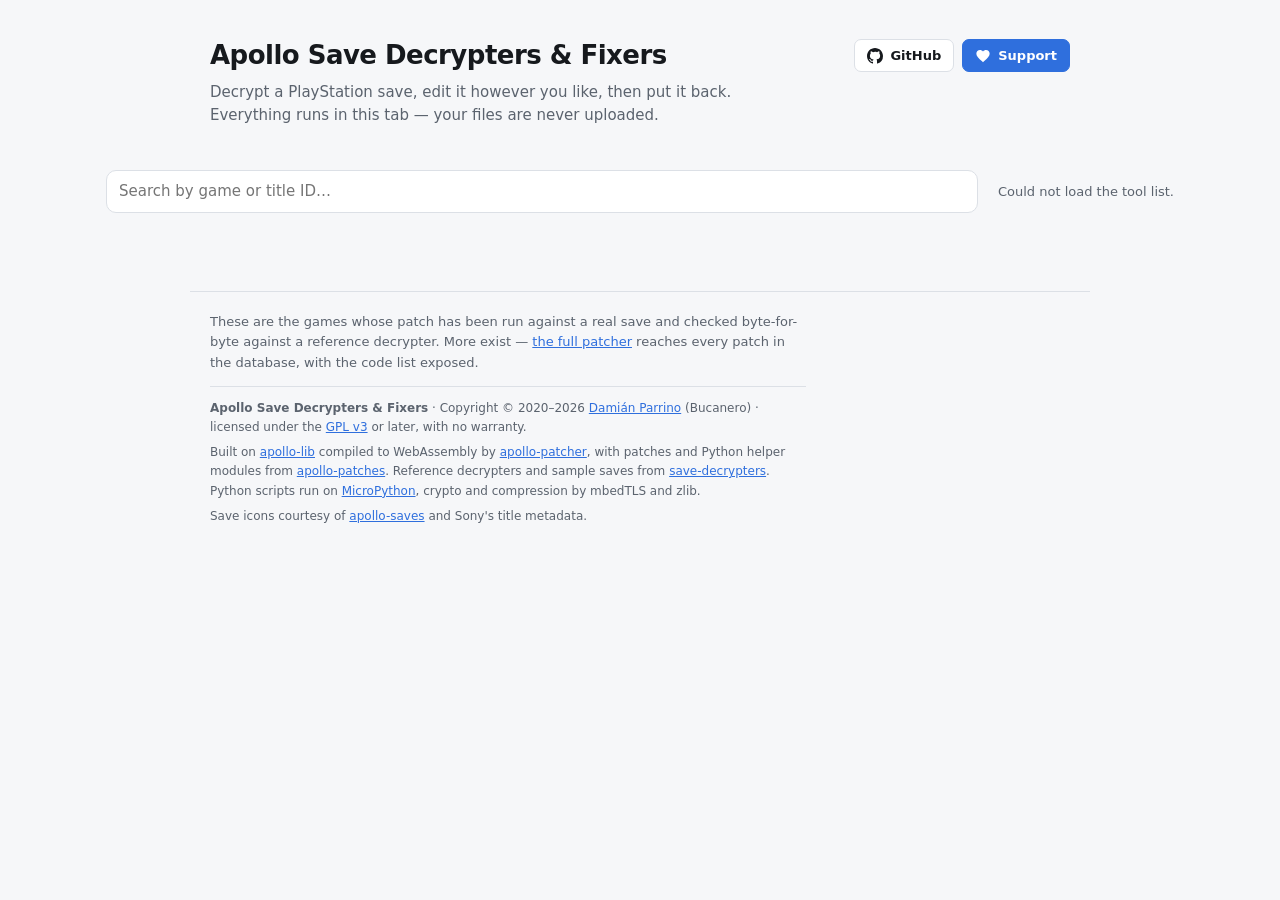
==== web/public/tools.html @ 8c6c016e "multi-file" ====
<!doctype html>
<html lang="en">
<head>
<meta charset="utf-8">
<meta name="viewport" content="width=device-width, initial-scale=1">
<title>Apollo Save Decrypters &amp; Fixers</title>
<meta name="description" content="Decrypt and re-encrypt PlayStation save files in your browser. Files never leave your device.">
<link rel="icon" href="data:image/svg+xml,<svg xmlns='http://www.w3.org/2000/svg' viewBox='0 0 16 16'><text y='13' font-size='14'>&#128273;</text></svg>">
<link rel="stylesheet" href="./style.css">
<link rel="stylesheet" href="./tools.css">
</head>
<body>

<header class="topbar">
  <div class="topbar-row">
    <h1>Apollo Save Decrypters &amp; Fixers</h1>
    <div class="topbar-links">
    <a class="gh-button" href="https://github.com/bucanero/apollo-patcher"
       target="_blank" rel="noopener" title="Apollo Save Patcher on GitHub">
      <svg viewBox="0 0 16 16" width="16" height="16" aria-hidden="true" focusable="false">
        <path fill="currentColor" d="M8 0C3.58 0 0 3.58 0 8c0 3.54 2.29 6.53 5.47
          7.59.4.07.55-.17.55-.38 0-.19-.01-.82-.01-1.49-2.01.37-2.53-.49-2.69-.94-.09-.23-.48-.94-.82-1.13-.28-.15-.68-.52-.01-.53.63-.01
          1.08.58 1.23.82.72 1.21 1.87.87 2.33.66.07-.52.28-.87.51-1.07-1.78-.2-3.64-.89-3.64-3.95
          0-.87.31-1.59.82-2.15-.08-.2-.36-1.02.08-2.12 0 0 .67-.21 2.2.82a7.42
          7.42 0 0 1 2-.27c.68 0 1.36.09 2 .27 1.53-1.04 2.2-.82 2.2-.82.44 1.1.16
          1.92.08 2.12.51.56.82 1.27.82 2.15 0 3.07-1.87 3.75-3.65 3.95.29.25.54.73.54
          1.48 0 1.07-.01 1.93-.01 2.2 0 .21.15.46.55.38A7.995 7.995 0 0 0 16 8c0-4.42-3.58-8-8-8Z"/>
      </svg>
      GitHub
    </a>
    <a class="gh-button support-button" href="https://paypal.me/bucanerodev"
       target="_blank" rel="noopener noreferrer" title="Support the developer via PayPal">
      <svg viewBox="0 0 24 24" width="16" height="16" aria-hidden="true" focusable="false">
        <path fill="currentColor" d="M12 21.35l-1.45-1.32C5.4 15.36 2 12.28 2 8.5 2
          5.42 4.42 3 7.5 3c1.74 0 3.41.81 4.5 2.09C13.09 3.81 14.76 3 16.5 3 19.58
          3 22 5.42 22 8.5c0 3.78-3.4 6.86-8.55 11.54L12 21.35z"/>
      </svg>
      Support
    </a>
    </div>
  </div>
  <p class="tagline">
    Decrypt a PlayStation save, edit it however you like, then put it back.
    Everything runs in this tab — your files are never uploaded.
  </p>
</header>

<main class="tools-main">

  <section class="filters" aria-label="Find a game">
    <input id="search" type="search" placeholder="Search by game or title ID…"
           autocomplete="off" spellcheck="false" aria-label="Search games">
    <div id="platforms" class="chips" role="group" aria-label="Platform"></div>
    <p id="count" class="count" aria-live="polite"></p>
  </section>

  <section id="grid" class="grid" aria-label="Games"></section>

  <p id="empty" class="empty" hidden>
    Nothing matches that. <button type="button" class="linkish" id="clear-filters">Clear filters</button>
  </p>

</main>

<footer>
  <div class="credits">
    <p class="foot-lede">
      These are the games whose patch has been run against a real save and
      checked byte-for-byte against a reference decrypter. More exist —
      <a href="./patcher.html">the full patcher</a> reaches every patch in the
      database, with the code list exposed.
    </p>
    <p>
      <strong>Apollo Save Decrypters &amp; Fixers</strong> · Copyright &copy; 2020&ndash;2026
      <a href="https://github.com/bucanero" target="_blank" rel="noopener">Dami&aacute;n Parrino</a>
      (Bucanero) · licensed under the
      <a href="https://www.gnu.org/licenses/gpl-3.0.html" target="_blank" rel="noopener">GPL v3</a>
      or later, with no warranty.
    </p>
    <p>
      Built on
      <a href="https://github.com/bucanero/apollo-lib" target="_blank" rel="noopener">apollo-lib</a>
      compiled to WebAssembly by
      <a href="https://github.com/bucanero/apollo-patcher" target="_blank" rel="noopener">apollo-patcher</a>,
      with patches and Python helper modules from
      <a href="https://github.com/bucanero/apollo-patches" target="_blank" rel="noopener">apollo-patches</a>.
      Reference decrypters and sample saves from
      <a href="https://github.com/bucanero/save-decrypters" target="_blank" rel="noopener">save-decrypters</a>.
      Python scripts run on
      <a href="https://micropython.org/" target="_blank" rel="noopener">MicroPython</a>,
      crypto and compression by mbedTLS and zlib.
    </p>
    <p>
      Save icons courtesy of
      <a href="https://github.com/bucanero/apollo-saves" target="_blank" rel="noopener">apollo-saves</a>
      and Sony's title metadata.
    </p>
  </div>
</footer>

<dialog id="tool" class="tool-dialog" aria-labelledby="tool-title">
  <form method="dialog" class="tool-close-form">
    <button class="tool-close" value="close" aria-label="Close">&times;</button>
  </form>

  <div class="tool-head">
    <img id="tool-icon" class="tool-icon" alt="" hidden>
    <div>
      <h2 id="tool-title"></h2>
      <p id="tool-sub" class="tool-sub"></p>
      <p id="tool-also" class="tool-also" hidden></p>
    </div>
  </div>

  <!-- Shown while the patch is being fetched and parsed, and again while a
       code runs: both take long enough (a Python patch on a multi-megabyte
       save takes tens of seconds) that a still dialog reads as a hung one. -->
  <div id="busy" class="busy" hidden>
    <span class="spinner" aria-hidden="true"></span>
    <span id="busy-text">Loading the patch…</span>
  </div>

  <div id="drop" class="drop" tabindex="0" role="button"
       aria-describedby="tool-sub">
    <input id="file" type="file" hidden>
    <p class="drop-main" id="drop-main">Drop your save file here</p>
    <p class="drop-sub" id="drop-sub">or click to choose &middot; nothing is uploaded</p>
  </div>

  <!-- One row per file the patch needs. Most tools want one and this looks
       like the old "loaded" line; the handful whose required codes span two
       targets (Dead Space, LUNAR, Kingdom Hearts 2.5) show a row each. -->
  <ul id="slots" class="slots" hidden></ul>

  <!-- Where a multi-file run puts its results: the engine can change more
       than one file, and a page cannot start several downloads at once. -->
  <div id="outputs" class="outputs" hidden></div>

  <div id="actions" class="actions" hidden></div>

  <p id="status" class="status" role="status" aria-live="polite"></p>

  <details id="log-wrap" class="log-wrap" hidden>
    <summary>Engine output</summary>
    <pre id="log" class="log"></pre>
  </details>
</dialog>

<script type="module" src="./tools.js"></script>
</body>
</html>
---- web/public/style.css ----
/* Apollo Patcher — web front-end styles. Light and dark, no dependencies. */

:root {
    --bg: #f6f7f9;
    --panel: #ffffff;
    --panel-2: #f0f2f5;
    --ink: #16191d;
    --ink-dim: #5b636e;
    --line: #dce0e6;
    --accent: #2f6fdd;
    --accent-ink: #ffffff;
    --good: #1c7c4a;
    --bad: #b3261e;
    --radius: 10px;
    color-scheme: light;
}

@media (prefers-color-scheme: dark) {
    :root {
        --bg: #14171b;
        --panel: #1c2027;
        --panel-2: #23282f;
        --ink: #e8eaed;
        --ink-dim: #9aa3ae;
        --line: #313841;
        --accent: #6098f0;
        --accent-ink: #10131a;
        --good: #58c98b;
        --bad: #f2837c;
        color-scheme: dark;
    }
}

* { box-sizing: border-box; }

/* Any author `display` rule beats the UA's [hidden] { display: none }, so an
   element with the attribute stays visible if its class sets a display — which
   has now caught .find (flex) and #db-dialog (flex) once each. Settle it once. */
[hidden] { display: none !important; }

body {
    margin: 0;
    background: var(--bg);
    color: var(--ink);
    font: 15px/1.5 system-ui, -apple-system, "Segoe UI", Roboto, sans-serif;
}

main { max-width: 900px; margin: 0 auto; padding: 0 20px 64px; }

/* --- header ------------------------------------------------------------- */

.topbar {
    max-width: 900px;
    margin: 0 auto;
    padding: 36px 20px 24px;
}

.topbar h1 { margin: 0; font-size: 26px; letter-spacing: -0.02em; }

.tagline { margin: 6px 0 0; color: var(--ink-dim); max-width: 60ch; }

/* --- file pickers ------------------------------------------------------- */

.pickers {
    display: grid;
    grid-template-columns: 1fr 1fr;
    gap: 14px;
}

@media (max-width: 640px) {
    .pickers { grid-template-columns: 1fr; }
}

.drop {
    display: flex;
    flex-direction: column;
    gap: 3px;
    padding: 20px;
    background: var(--panel);
    border: 1.5px dashed var(--line);
    border-radius: var(--radius);
    cursor: pointer;
    transition: border-color .12s, background .12s;
}

.drop:hover, .drop:focus-visible { border-color: var(--accent); outline: none; }
.drop.over { border-color: var(--accent); background: var(--panel-2); }
.drop.filled { border-style: solid; }

.drop-kicker {
    font-size: 11px;
    text-transform: uppercase;
    letter-spacing: .08em;
    color: var(--ink-dim);
}

.drop-main { font-weight: 550; word-break: break-all; }
.drop-hint { font-size: 13px; color: var(--ink-dim); }

/* --- game bar + toolbar -------------------------------------------------- */

.gamebar {
    display: flex;
    align-items: baseline;
    gap: 10px;
    margin: 30px 0 12px;
}

.gamebar h2 { margin: 0; font-size: 19px; }

.count { color: var(--ink-dim); font-size: 13px; font-weight: 400; }

.toolbar {
    display: flex;
    flex-wrap: wrap;
    gap: 8px;
    align-items: center;
    padding-bottom: 12px;
}

.toolbar input[type=search] {
    flex: 1 1 180px;
    min-width: 0;
    padding: 7px 10px;
    background: var(--panel);
    color: var(--ink);
    border: 1px solid var(--line);
    border-radius: 7px;
    font: inherit;
}

.endian {
    display: flex;
    align-items: center;
    gap: 6px;
    color: var(--ink-dim);
    font-size: 13px;
    white-space: nowrap;
}

button {
    font: inherit;
    border-radius: 7px;
    border: 1px solid var(--line);
    padding: 7px 13px;
    cursor: pointer;
    background: var(--panel);
    color: var(--ink);
}

button:hover:not(:disabled) { border-color: var(--accent); }
button:disabled { opacity: .5; cursor: default; }

button.primary {
    background: var(--accent);
    color: var(--accent-ink);
    border-color: transparent;
    font-weight: 550;
}

button.ghost { background: transparent; color: var(--ink-dim); }
button.small { padding: 3px 8px; font-size: 12px; }

/* --- code list ---------------------------------------------------------- */

.codes {
    list-style: none;
    margin: 0;
    padding: 0;
    background: var(--panel);
    border: 1px solid var(--line);
    border-radius: var(--radius);
    overflow: hidden;
}

.code { border-top: 1px solid var(--line); }
.code:first-child { border-top: none; }

.code-row {
    display: flex;
    align-items: center;
    gap: 9px;
    padding: 7px 12px;
}

.code.child .code-row { padding-left: 34px; }
.code.group { background: var(--panel-2); }
.code.group .code-name { font-weight: 600; }
.code.disabled .code-name { color: var(--ink-dim); text-decoration: line-through; }

.code-name { flex: 1; min-width: 0; overflow-wrap: anywhere; }

.spacer { width: 13px; }

.badge {
    font-size: 11px;
    padding: 2px 7px;
    border-radius: 20px;
    background: var(--panel-2);
    color: var(--ink-dim);
    border: 1px solid var(--line);
    white-space: nowrap;
}

.code.group .badge { background: var(--panel); }

.marker {
    display: grid;
    place-items: center;
    width: 18px;
    height: 18px;
    font-size: 11px;
    font-weight: 700;
    border-radius: 50%;
    background: var(--panel-2);
    color: var(--ink-dim);
    border: 1px solid var(--line);
}

.option {
    padding: 0 12px 9px 34px;
    font-size: 13px;
    color: var(--ink-dim);
}

.option label { display: flex; align-items: center; gap: 8px; flex-wrap: wrap; }

.option select {
    padding: 4px 8px;
    background: var(--panel);
    color: var(--ink);
    border: 1px solid var(--line);
    border-radius: 6px;
    font: inherit;
    max-width: 100%;
}

/* --- result ------------------------------------------------------------- */

#result { margin-top: 16px; }

.result-inner {
    display: flex;
    gap: 14px;
    align-items: center;
    justify-content: space-between;
    flex-wrap: wrap;
    padding: 14px 16px;
    background: var(--panel);
    border: 1px solid var(--good);
    border-radius: var(--radius);
}

#result.bad .result-inner { border-color: var(--bad); }
#result-title { color: var(--good); }
#result.bad #result-title { color: var(--bad); }
#result-detail { margin: 3px 0 0; color: var(--ink-dim); font-size: 13px; }

/* --- log ---------------------------------------------------------------- */

#log-panel {
    margin-top: 20px;
    background: var(--panel);
    border: 1px solid var(--line);
    border-radius: var(--radius);
    overflow: hidden;
}

#log-panel summary {
    padding: 10px 14px;
    cursor: pointer;
    font-size: 14px;
    user-select: none;
}

#log {
    margin: 0;
    padding: 12px 14px;
    max-height: 320px;
    overflow: auto;
    background: var(--panel-2);
    border-top: 1px solid var(--line);
    font: 12px/1.55 ui-monospace, SFMono-Regular, Menlo, Consolas, monospace;
    white-space: pre-wrap;
    overflow-wrap: anywhere;
}

/* --- intro / footer ----------------------------------------------------- */

#intro { margin-top: 34px; color: var(--ink-dim); }
#intro h3 { margin: 22px 0 4px; font-size: 14px; color: var(--ink); }
#intro p { margin: 0; max-width: 66ch; }

a { color: var(--accent); }

footer {
    max-width: 900px;
    margin: 0 auto;
    padding: 20px;
    display: flex;
    gap: 14px;
    justify-content: space-between;
    color: var(--ink-dim);
    font-size: 13px;
    border-top: 1px solid var(--line);
}

/* --- dialog ------------------------------------------------------------- */

#code-dialog {
    width: min(760px, 92vw);
    padding: 0;
    background: var(--panel);
    color: var(--ink);
    border: 1px solid var(--line);
    border-radius: var(--radius);
}

#code-dialog::backdrop { background: rgb(0 0 0 / .5); }

#code-dialog header {
    display: flex;
    justify-content: space-between;
    align-items: center;
    gap: 12px;
    padding: 12px 14px;
    border-bottom: 1px solid var(--line);
}

#dialog-close {
    border: none;
    background: transparent;
    font-size: 20px;
    line-height: 1;
    color: var(--ink-dim);
    padding: 0 4px;
}

#dialog-body {
    margin: 0;
    padding: 14px;
    max-height: 64vh;
    overflow: auto;
    font: 12px/1.55 ui-monospace, SFMono-Regular, Menlo, Consolas, monospace;
    white-space: pre-wrap;
}

/* The editable body, in place of #dialog-body for a single code. Same metrics
   as the read-only view so switching between them does not move the text. */
#dialog-edit {
    display: block;
    width: 100%;
    box-sizing: border-box;
    height: min(52vh, 460px);
    resize: vertical;
    margin: 0;
    padding: 14px;
    border: none;
    border-bottom: 1px solid var(--line);
    background: var(--panel-2);
    color: var(--ink);
    font: 12px/1.55 ui-monospace, SFMono-Regular, Menlo, Consolas, monospace;
    /* wrap="off" gives horizontal scrolling, which is what code lines want. */
    overflow: auto;
}

#dialog-edit:focus { outline: none; box-shadow: inset 0 0 0 2px var(--accent); }

#dialog-actions {
    display: flex;
    align-items: center;
    gap: 10px;
    flex-wrap: wrap;
    padding: 12px 14px;
}

/* Which interpreter reads the body. Sits first in the actions row, before the
   buttons that act on the text. */
#dialog-type-wrap {
    display: inline-flex;
    align-items: center;
    gap: 6px;
    font-size: 13px;
    color: var(--ink-dim);
}

#dialog-type { font-size: 13px; }

/* The note sits after the buttons and carries the .warn colour when it has
   something to say; keep it from pushing them around. */
#dialog-note {
    font-size: 13px;
    color: var(--ink-dim);
    flex: 1 1 12ch;
}

#dialog-note.warn { margin: 0; }

/* Hand-edited code body. Louder than the flag markers next to it: those
   describe the patch, this one says the user changed something. */
.marker.edited {
    border-color: var(--accent);
    color: var(--accent);
    background: transparent;
}

/* An option group on a ticked code that still has no value chosen. Apply stays
   blocked until every one of these is answered (see app.js). */
.option select.unfilled {
    border-color: var(--bad);
    color: var(--bad);
}

.warn {
    margin: 0 0 12px;
    color: var(--bad);
    font-size: 13px;
}

/* --- "Find a game" entry point ------------------------------------------- */

.find {
    /* Sits inside the .pickers grid, so it has to claim the whole row rather
       than land in one of the two file-picker columns. */
    grid-column: 1 / -1;
    display: flex;
    align-items: center;
    gap: 12px;
    flex-wrap: wrap;
    margin-top: 2px;
}

.find-hint { color: var(--ink-dim); font-size: 13px; }

/* --- patch database dialog ----------------------------------------------- */

#db-dialog {
    width: min(680px, 94vw);
    padding: 0;
    background: var(--panel);
    color: var(--ink);
    border: 1px solid var(--line);
    border-radius: var(--radius);
    /* A fixed height keeps the result list from resizing the dialog on every
       keystroke, which is jarring while typing. */
    height: min(620px, 88vh);
    flex-direction: column;
}

/* Only when open: a bare `display: flex` above would override the UA's
   `display: none` for a closed <dialog> and leave the panel on the page. */
#db-dialog[open] { display: flex; }

#db-dialog::backdrop { background: rgb(0 0 0 / .5); }

#db-dialog header {
    display: flex;
    justify-content: space-between;
    align-items: center;
    gap: 12px;
    padding: 12px 14px;
    border-bottom: 1px solid var(--line);
}

#db-close {
    border: none;
    background: transparent;
    font-size: 20px;
    line-height: 1;
    color: var(--ink-dim);
    padding: 0 4px;
}

.db-controls {
    display: flex;
    flex-direction: column;
    gap: 9px;
    padding: 12px 14px;
    border-bottom: 1px solid var(--line);
}

.db-controls input[type=search] {
    padding: 8px 11px;
    background: var(--panel-2);
    color: var(--ink);
    border: 1px solid var(--line);
    border-radius: 7px;
    font: inherit;
}

.db-plats { display: flex; gap: 6px; flex-wrap: wrap; }

.chip {
    padding: 3px 11px;
    font-size: 12px;
    border-radius: 20px;
    background: transparent;
    color: var(--ink-dim);
}

.chip[aria-pressed=true] {
    background: var(--accent);
    color: var(--accent-ink);
    border-color: transparent;
}

.db-results {
    list-style: none;
    margin: 0;
    padding: 0;
    flex: 1;
    overflow-y: auto;
}

.db-row {
    display: flex;
    align-items: center;
    gap: 10px;
    width: 100%;
    padding: 8px 14px;
    border: none;
    border-radius: 0;
    background: transparent;
    text-align: left;
}

.db-row:hover, .db-row:focus-visible {
    background: var(--panel-2);
    border-color: transparent;
    outline: none;
}

.db-name { flex: 1; min-width: 0; overflow-wrap: anywhere; }

.db-id {
    font: 12px/1 ui-monospace, SFMono-Regular, Menlo, Consolas, monospace;
    color: var(--ink-dim);
}

.db-foot {
    display: flex;
    justify-content: space-between;
    gap: 12px;
    align-items: center;
    padding: 10px 14px;
    border-top: 1px solid var(--line);
    color: var(--ink-dim);
    font-size: 12px;
}

/* --- vendored hex editor (hexedit.js) ------------------------------------
   It ships a self-contained dark stylesheet, injected into <head> at runtime —
   after this file, so these overrides carry a `.hx-bg` prefix to win on
   specificity rather than forking the vendored CSS. Mapping its palette onto
   our tokens is what makes it follow light/dark with the rest of the page. */

.hx-bg .hx-modal {
    background: var(--panel);
    border-color: var(--line);
    color: var(--ink);
}

.hx-bg .hx-head,
.hx-bg .hx-foot { border-color: var(--line); }

.hx-bg .hx-head .hx-sub,
.hx-bg .hx-off,
.hx-bg .hx-bar .hx-lbl,
.hx-bg .hx-note { color: var(--ink-dim); }

.hx-bg .hx-badge {
    background: var(--panel-2);
    border-color: var(--line);
    color: var(--ink-dim);
}

/* "unsaved edits" — the one place a warning colour is the point */
.hx-bg .hx-badge.hx-dirtybadge {
    background: transparent;
    border-color: var(--bad);
    color: var(--bad);
}

.hx-bg .hx-view,
.hx-bg .hx-goto {
    background: var(--panel-2);
    border-color: var(--line);
    color: var(--ink);
}

.hx-bg .hx-ascii,
.hx-bg .hx-a { color: var(--ink-dim); }

.hx-bg .hx-b:hover,
.hx-bg .hx-a:hover { background: var(--line); }

.hx-bg .hx-b.hx-d,
.hx-bg .hx-a.hx-d { color: var(--bad); }

.hx-bg .hx-cell {
    background: var(--panel);
    color: var(--ink);
    border-color: var(--accent);
}

.hx-bg .hx-modal button {
    background: var(--panel);
    border-color: var(--line);
    color: var(--ink);
}

.hx-bg .hx-modal button:hover { background: var(--panel-2); border-color: var(--accent); }

.hx-bg .hx-modal button.hx-primary {
    background: var(--accent);
    border-color: transparent;
    color: var(--accent-ink);
}

.hx-bg .hx-modal button.hx-primary:hover { background: var(--accent); }

.result-actions { display: flex; gap: 8px; align-items: center; flex-wrap: wrap; }

/* --- header GitHub button + footer credits ------------------------------- */

.topbar-row {
    display: flex;
    align-items: center;
    justify-content: space-between;
    gap: 16px;
    flex-wrap: wrap;
}

.gh-button {
    display: inline-flex;
    align-items: center;
    gap: 7px;
    padding: 6px 12px;
    border: 1px solid var(--line);
    border-radius: 7px;
    background: var(--panel);
    color: var(--ink);
    text-decoration: none;
    font-size: 13px;
    font-weight: 550;
    white-space: nowrap;
}

.gh-button:hover { border-color: var(--accent); color: var(--accent); }

.topbar-links { display: flex; align-items: center; gap: 8px; flex-wrap: wrap; }

/* Filled rather than outlined, so it reads as the one thing on the page asking
   for something instead of a second GitHub link. Keeps the accent colour on
   hover by darkening rather than swapping, since :hover on .gh-button sets a
   text colour that would vanish against this background. */
.support-button {
    border-color: var(--accent);
    background: var(--accent);
    color: var(--accent-ink);
}
.support-button:hover {
    border-color: var(--accent);
    color: var(--accent-ink);
    filter: brightness(1.08);
}

footer { display: block; }

.credits {
    max-width: 78ch;
    color: var(--ink-dim);
    font-size: 12px;
    line-height: 1.6;
}

.credits p { margin: 0 0 6px; }
.credits p:last-child { margin-bottom: 0; }
---- web/public/tools.css ----
/* Apollo Save Decrypters & Fixers — layout on top of style.css's tokens. */

.tagline {
    margin: 6px 0 0;
    color: var(--ink-dim);
    max-width: 62ch;
}

.tools-main {
    max-width: 1100px;
    margin: 0 auto;
    padding: 20px 16px 60px;
}

.filters {
    display: flex;
    flex-wrap: wrap;
    gap: 10px;
    align-items: center;
    margin-bottom: 18px;
}

#search {
    flex: 1 1 260px;
    min-width: 0;
    padding: 9px 12px;
    font: inherit;
    color: var(--ink);
    background: var(--panel);
    border: 1px solid var(--line);
    border-radius: var(--radius);
}

.chips { display: flex; flex-wrap: wrap; gap: 6px; }

.chip {
    padding: 7px 12px;
    font: inherit;
    font-size: 13px;
    color: var(--ink-dim);
    background: var(--panel);
    border: 1px solid var(--line);
    border-radius: 999px;
    cursor: pointer;
}
.chip:hover { color: var(--ink); }
.chip.on {
    color: var(--accent-ink);
    background: var(--accent);
    border-color: var(--accent);
}

.count { margin: 0 0 0 auto; color: var(--ink-dim); font-size: 13px; }

/* #grid holds one <section> per console; the cards themselves are the nested
   .cards grid. Keeping the card grid inside each section is what lets a
   platform heading span its own block rather than floating over everything. */
.grid { display: flex; flex-direction: column; gap: 26px; }

.platform-head {
    display: flex;
    align-items: baseline;
    gap: 8px;
    margin: 0 0 10px;
    font-size: 13px;
    font-weight: 600;
    letter-spacing: .06em;
    text-transform: uppercase;
    color: var(--ink-dim);
    padding-bottom: 6px;
    border-bottom: 1px solid var(--line);
}
.platform-count {
    font-size: 11px;
    font-weight: 400;
    letter-spacing: 0;
    text-transform: none;
    color: var(--ink-dim);
    opacity: .75;
}

.cards {
    display: grid;
    grid-template-columns: repeat(auto-fill, minmax(280px, 1fr));
    gap: 10px;
}

.card {
    display: grid;
    grid-template-columns: auto 1fr;
    grid-template-areas:
        "icon name"
        "icon meta";
    align-content: center;
    column-gap: 12px;
    row-gap: 4px;
    padding: 14px;
    text-align: left;
    font: inherit;
    color: var(--ink);
    background: var(--panel);
    border: 1px solid var(--line);
    border-radius: var(--radius);
    cursor: pointer;
}
.card:hover { border-color: var(--accent); }
/* Redundant now that cards sit under a platform heading — kept in the markup
   for the dialog's aria description and for anyone reading the DOM. */
.card-plat { display: none; }

.card-plat-unused {
    grid-area: plat;
    align-self: flex-start;
    font-size: 11px;
    letter-spacing: .04em;
    text-transform: uppercase;
    color: var(--ink-dim);
}
.card-name { grid-area: name; font-weight: 600; line-height: 1.3; }
.card-meta { grid-area: meta; font-size: 12px; color: var(--ink-dim); }

/* Icons are optional — coverage is partial and tools.js removes the <img>
   when nothing matches. The grid column collapses when it does, so a card
   without art is a card without art rather than a card with a hole in it.

   Sized by HEIGHT with the width left to follow, because the consoles do not
   agree on a shape: PS3 art is 320x176, PS4 is 512x512, PS Vita is 250x320
   (portrait), and PSP is both 144x80 and 80x80 depending on the title. Any
   fixed box would crop or letterbox most of them. A common height instead
   keeps the row of cards visually level while every icon keeps its own
   proportions; max-width stops an unusually wide one from crowding the text.
   object-fit is contain rather than cover so nothing is ever cropped. */
.card-icon {
    grid-area: icon;
    height: 72px;
    width: auto;
    max-width: 132px;
    border-radius: 6px;
    object-fit: contain;
}

/* A group whose patches carry different game names — the LEGO checksum covers
   four titles — says so on the card, so the one name it shows does not read as
   the only game it handles. */
.card-more { color: var(--ink-dim); font-weight: 400; font-size: 12px; }

/* ---- the files a tool needs ---- */

.slots { list-style: none; margin: 12px 0 0; padding: 0; display: grid; gap: 8px; }
.slot {
    display: flex;
    align-items: baseline;
    gap: 10px;
    padding: 9px 12px;
    border: 1px solid var(--line);
    border-radius: 8px;
    background: var(--panel-2);
    font-size: 13px;
}
.slot.filled { border-color: var(--good); }
.slot-target {
    flex: none;
    min-width: 8.5em;
    font-family: ui-monospace, SFMono-Regular, Menlo, monospace;
    font-size: 12px;
    color: var(--ink-dim);
    overflow-wrap: anywhere;
}
.slot-file { flex: 1; overflow-wrap: anywhere; }
.slot-pick { flex: none; }

/* ---- what a multi-file run produced ---- */

.outputs { display: grid; gap: 8px; margin-top: 12px; }
.output {
    display: flex;
    align-items: baseline;
    gap: 10px;
    padding: 9px 12px;
    border: 1px solid var(--line);
    border-radius: 8px;
    font-size: 13px;
}
.output-name {
    flex: none;
    min-width: 8.5em;
    font-family: ui-monospace, SFMono-Regular, Menlo, monospace;
    font-size: 12px;
    overflow-wrap: anywhere;
}
.output-note { flex: 1; color: var(--ink-dim); }
.output.same { opacity: .62; }

.empty { color: var(--ink-dim); }
.linkish {
    font: inherit;
    color: var(--accent);
    background: none;
    border: 0;
    padding: 0;
    cursor: pointer;
    text-decoration: underline;
}

/* The page's one footer carries both the "what does verified mean" note and
   the credits. The note is the part people read, so it keeps the body size
   while the credits below it stay at .credits' smaller 12px. */
.credits .foot-lede {
    color: var(--ink-dim);
    font-size: 13px;
    margin-bottom: 12px;
    padding-bottom: 12px;
    border-bottom: 1px solid var(--line);
}

/* ---- the per-game dialog ---- */

.tool-dialog {
    width: min(560px, calc(100vw - 32px));
    padding: 22px;
    color: var(--ink);
    background: var(--panel);
    border: 1px solid var(--line);
    border-radius: var(--radius);
}
.tool-dialog::backdrop { background: rgba(0, 0, 0, .45); }
.tool-dialog h2 { margin: 0 8px 2px 0; font-size: 19px; }
.tool-sub { margin: 0; color: var(--ink-dim); font-size: 13px; }
/* The title IDs are links to the patch each one came from. Underlined only on
   hover: a dialog subtitle that is mostly IDs turns into a wall of rules
   otherwise. */
.tool-also { margin: 4px 0 0; color: var(--ink-dim); font-size: 12px; }
.tool-sub a { color: var(--accent); text-decoration: none; }
.tool-sub a:hover { text-decoration: underline; }

.tool-head {
    display: flex;
    align-items: center;
    gap: 14px;
    margin-bottom: 16px;
}
/* Same height-driven sizing as the cards, for the same reason: the consoles
   disagree about icon shape. */
.tool-icon {
    height: 64px;
    width: auto;
    max-width: 118px;
    border-radius: 8px;
    object-fit: contain;
    flex: none;
}

.busy {
    display: flex;
    align-items: center;
    gap: 10px;
    padding: 20px 16px;
    color: var(--ink-dim);
    background: var(--panel-2);
    border: 1px solid var(--line);
    border-radius: var(--radius);
}
.spinner {
    flex: none;
    width: 18px;
    height: 18px;
    border: 2px solid var(--line);
    border-top-color: var(--accent);
    border-radius: 50%;
    animation: spin .7s linear infinite;
}
@keyframes spin { to { transform: rotate(360deg); } }

/* Someone who has asked for less motion still needs to know it is working, so
   the ring stays and simply stops turning. */
@media (prefers-reduced-motion: reduce) {
    .spinner { animation: none; }
}

.tool-close-form { float: right; margin: -6px -6px 0 0; }
.tool-close {
    font: inherit;
    font-size: 22px;
    line-height: 1;
    color: var(--ink-dim);
    background: none;
    border: 0;
    cursor: pointer;
}
.tool-close:hover { color: var(--ink); }

.drop {
    padding: 26px 16px;
    text-align: center;
    background: var(--panel-2);
    border: 2px dashed var(--line);
    border-radius: var(--radius);
    cursor: pointer;
}
.drop.over, .drop:hover { border-color: var(--accent); }
.drop:focus-visible { outline: 2px solid var(--accent); outline-offset: 2px; }
.drop-main { margin: 0; font-weight: 600; }
.drop-sub { margin: 4px 0 0; color: var(--ink-dim); font-size: 13px; }

.loaded {
    padding: 12px 14px;
    background: var(--panel-2);
    border: 1px solid var(--line);
    border-radius: var(--radius);
}
.loaded p { margin: 0 0 4px; word-break: break-all; }
.dim { color: var(--ink-dim); font-weight: 400; }

.actions { display: grid; gap: 8px; margin-top: 14px; }

.action {
    display: flex;
    flex-direction: column;
    gap: 2px;
    padding: 12px 14px;
    text-align: left;
    font: inherit;
    color: var(--ink);
    background: var(--panel-2);
    border: 1px solid var(--line);
    border-radius: var(--radius);
    cursor: pointer;
}
.action:hover:not(:disabled) { border-color: var(--accent); }
.action:disabled { opacity: .5; cursor: default; }
.action-label { font-weight: 600; }
.action-hint { font-size: 12px; color: var(--ink-dim); }

.status { margin: 14px 0 0; min-height: 1.4em; font-size: 14px; }
.status.good { color: var(--good); }
.status.bad { color: var(--bad); }

.log-wrap { margin-top: 10px; font-size: 13px; color: var(--ink-dim); }
.log {
    margin: 8px 0 0;
    padding: 10px;
    max-height: 220px;
    overflow: auto;
    font-size: 12px;
    white-space: pre-wrap;
    word-break: break-word;
    background: var(--panel-2);
    border: 1px solid var(--line);
    border-radius: var(--radius);
}
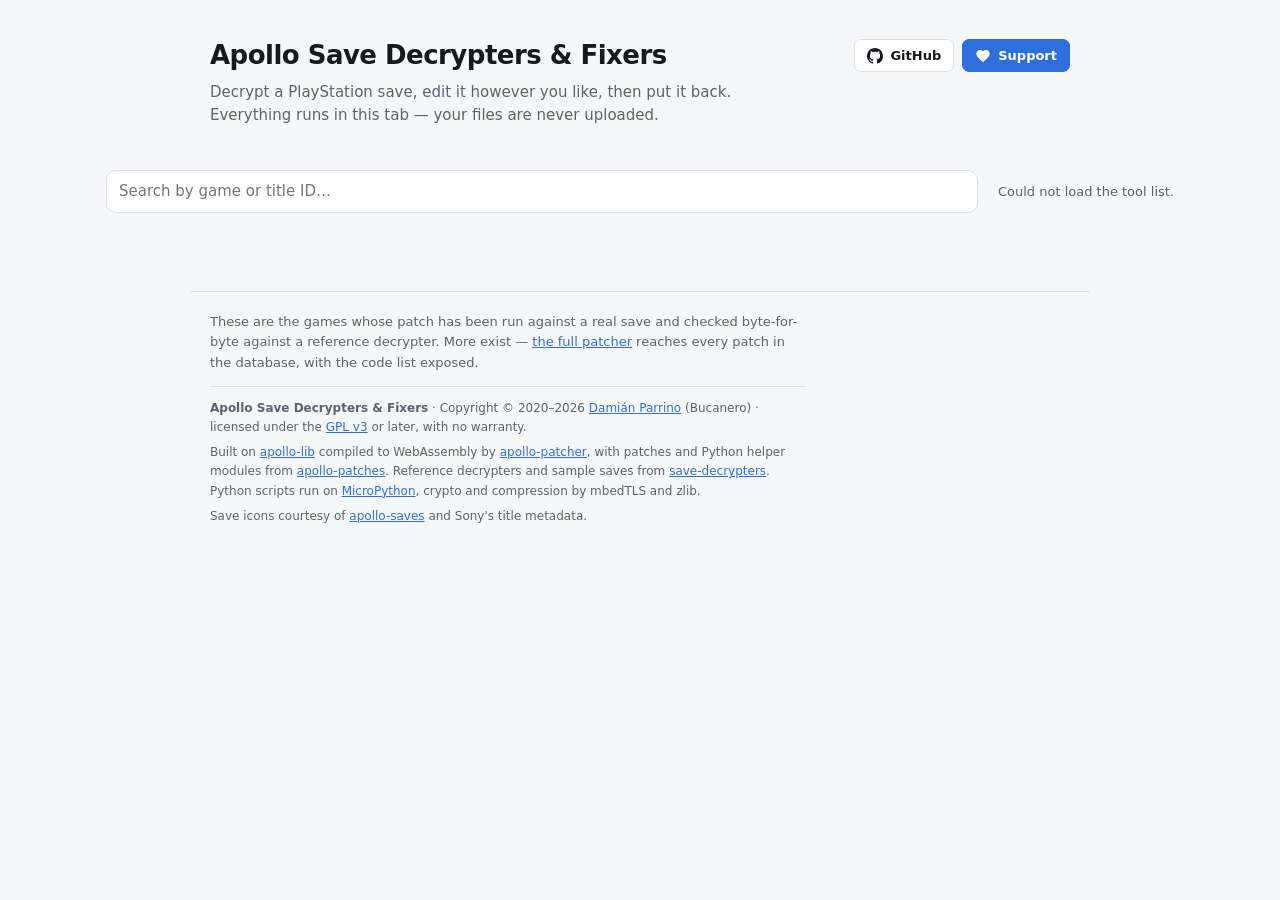
==== commit d1547659: "more tools" ====
--- a/web/public/tools.html
+++ b/web/public/tools.html
@@ -127,6 +127,10 @@
     <p class="drop-sub" id="drop-sub">or click to choose &middot; nothing is uploaded</p>
   </div>
 
+  <!-- Shown only when a patch holds more than one tool: Black Ops' two
+       profile files, MGS HD's two games. -->
+  <div id="variants" class="chips variants" role="group" aria-label="Which tool" hidden></div>
+
   <!-- One row per file the patch needs. Most tools want one and this looks
        like the old "loaded" line; the handful whose required codes span two
        targets (Dead Space, LUNAR, Kingdom Hearts 2.5) show a row each. -->
--- a/web/public/tools.css
+++ b/web/public/tools.css
@@ -144,6 +144,10 @@
    the only game it handles. */
 .card-more { color: var(--ink-dim); font-weight: 400; font-size: 12px; }
 
+/* A patch that holds several tools asks which one first. */
+.variants { margin: 0 0 12px; }
+.variants .variant { font-size: 13px; }
+
 /* ---- the files a tool needs ---- */
 
 .slots { list-style: none; margin: 12px 0 0; padding: 0; display: grid; gap: 8px; }
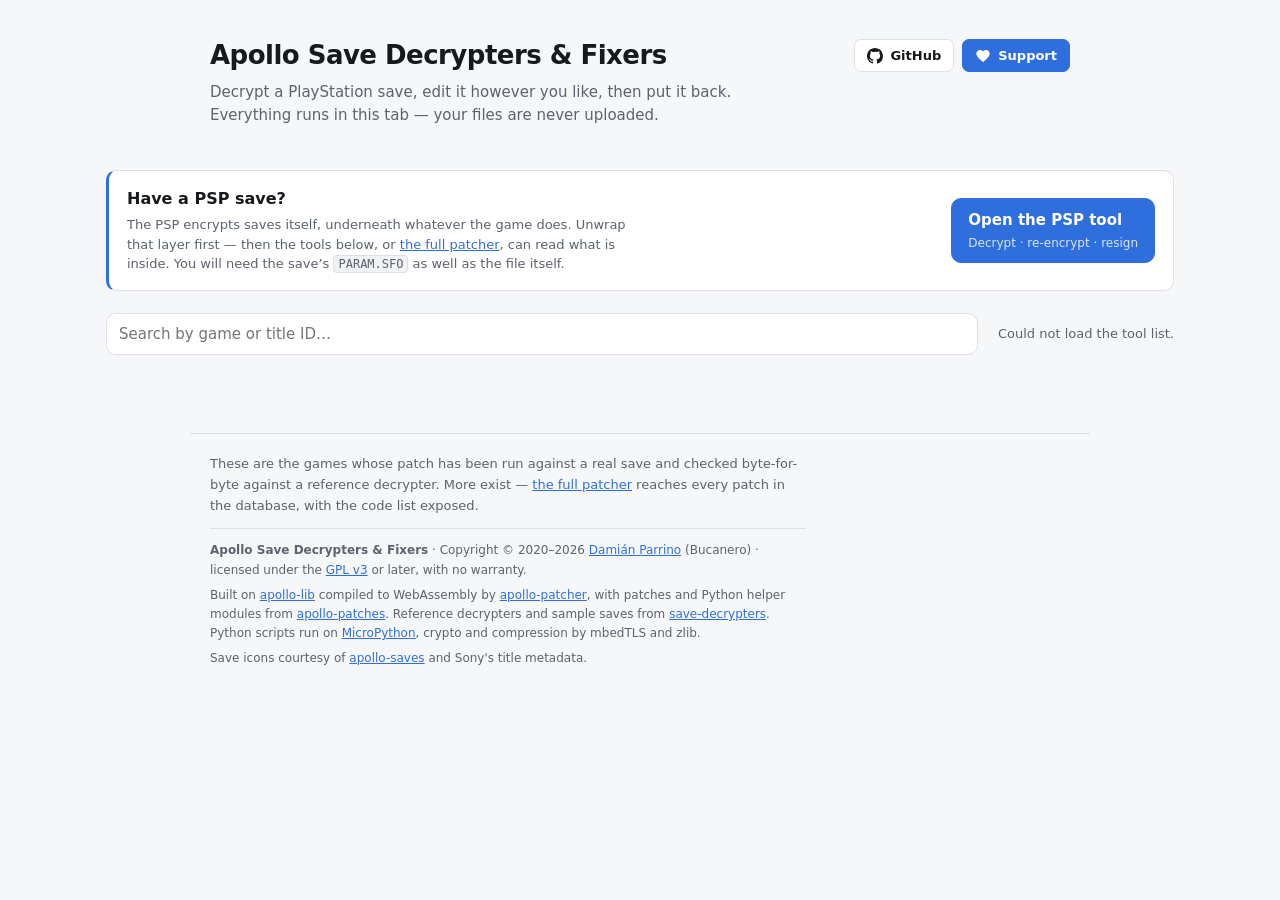
==== commit 91159c26: "psp decryption" ====
--- a/web/public/tools.html
+++ b/web/public/tools.html
@@ -47,6 +47,27 @@
 
 <main class="tools-main">
 
+  <!-- The PSP's own encryption wraps a save below anything a patch does, so
+       for a file straight off a Memory Stick this comes first and the grid
+       below is useless until it has run. Not a card in that grid: it is not a
+       game tool, it works for every PSP save, including the ~60 PSP titles
+       the patch database covers but this page's catalog does not. -->
+  <section class="psp-banner" aria-label="PSP savedata">
+    <div class="psp-banner-text">
+      <h2>Have a PSP save?</h2>
+      <p>
+        The PSP encrypts saves itself, underneath whatever the game does.
+        Unwrap that layer first &mdash; then the tools below, or
+        <a href="./patcher.html">the full patcher</a>, can read what is inside.
+        You will need the save&rsquo;s <code>PARAM.SFO</code> as well as the file itself.
+      </p>
+    </div>
+    <button type="button" id="psp-open" class="psp-banner-go">
+      <span class="action-label">Open the PSP tool</span>
+      <span class="action-hint">Decrypt &middot; re-encrypt &middot; resign</span>
+    </button>
+  </section>
+
   <section class="filters" aria-label="Find a game">
     <input id="search" type="search" placeholder="Search by game or title ID…"
            autocomplete="off" spellcheck="false" aria-label="Search games">
@@ -131,6 +152,32 @@
        profile files, MGS HD's two games. -->
   <div id="variants" class="chips variants" role="group" aria-label="Which tool" hidden></div>
 
+  <!-- Shown only when a required code references a {TAG} block. L.A. Noire
+       asks whether this is a game save or a user profile, because the answer
+       IS the AES key. Nothing is guessed: the action buttons stay disabled
+       until every choice here has been made. -->
+  <div id="options" class="options" hidden></div>
+
+  <!-- Shown only for a platform whose console encrypts saves itself: the PSP.
+       A patch's codes address the layer INSIDE that wrapper, so a file taken
+       straight off a Memory Stick has to be unwrapped before they mean
+       anything. Optional on purpose — someone who already unwrapped it (here,
+       or with the PSP tool on the front page) has a plain file and should not
+       be made to produce a PARAM.SFO for it. -->
+  <div id="stage" class="psp-stage" hidden>
+    <p class="psp-stage-head">
+      <span class="option-label">Straight off a PSP?</span>
+      <span id="stage-state" class="psp-key-state"></span>
+    </p>
+    <ul id="stage-slot" class="slots"></ul>
+    <div id="stage-key" class="psp-key" hidden></div>
+    <p id="stage-why" class="psp-key-why">
+      The console encrypts saves under a per-game key, below anything this
+      patch does. Add the save folder&rsquo;s <code>PARAM.SFO</code> and that
+      layer is taken off before the patch runs, and put back after.
+    </p>
+  </div>
+
   <!-- One row per file the patch needs. Most tools want one and this looks
        like the old "loaded" line; the handful whose required codes span two
        targets (Dead Space, LUNAR, Kingdom Hearts 2.5) show a row each. -->
@@ -150,6 +197,54 @@
   </details>
 </dialog>
 
+<dialog id="psp" class="tool-dialog" aria-labelledby="psp-title">
+  <form method="dialog" class="tool-close-form">
+    <button class="tool-close" value="close" aria-label="Close">&times;</button>
+  </form>
+
+  <div class="tool-head">
+    <div>
+      <h2 id="psp-title">PSP savedata</h2>
+      <p class="tool-sub">
+        The console&rsquo;s own encryption &mdash; the layer under the game&rsquo;s.
+        Everything runs in this tab.
+      </p>
+    </div>
+  </div>
+
+  <div id="psp-busy" class="busy" hidden>
+    <span class="spinner" aria-hidden="true"></span>
+    <span id="psp-busy-text">Working&hellip;</span>
+  </div>
+
+  <div id="psp-drop" class="drop" tabindex="0" role="button">
+    <input id="psp-file" type="file" multiple hidden>
+    <p class="drop-main">Drop <code>PARAM.SFO</code> and your save file here</p>
+    <p class="drop-sub">or click to choose &middot; nothing is uploaded</p>
+  </div>
+
+  <ul id="psp-slots" class="slots" hidden></ul>
+
+  <!-- What the PARAM.SFO turned out to say: the save directory, and which
+       files in it are encrypted at all. -->
+  <div id="psp-info" class="psp-info" hidden></div>
+
+  <!-- The game key. Looked up from the Apollo database by save directory
+       first; a dumper's file or 32 typed hex digits otherwise. Hidden
+       entirely for a save whose PARAM.SFO says it is unkeyed. -->
+  <div id="psp-key" class="psp-key" hidden></div>
+
+  <div id="psp-outputs" class="outputs" hidden></div>
+  <div id="psp-actions" class="actions" hidden></div>
+
+  <p id="psp-status" class="status" role="status" aria-live="polite"></p>
+
+  <details id="psp-log-wrap" class="log-wrap" hidden>
+    <summary>Engine output</summary>
+    <pre id="psp-log" class="log"></pre>
+  </details>
+</dialog>
+
 <script type="module" src="./tools.js"></script>
 </body>
 </html>
--- a/web/public/tools.css
+++ b/web/public/tools.css
@@ -148,6 +148,43 @@
 .variants { margin: 0 0 12px; }
 .variants .variant { font-size: 13px; }
 
+/* ---- a {TAG} choice the patch leaves to the user ---- */
+
+.options { display: grid; gap: 10px; margin: 0 0 12px; }
+.option-head {
+    display: flex;
+    align-items: baseline;
+    gap: 8px;
+    margin: 0 0 6px;
+    font-size: 13px;
+}
+.option-label { font-weight: 600; }
+/* The raw {TAG}. Useful for matching what you see against the .savepatch, and
+   one of them is 34 characters long, so it is capped rather than trusted. */
+.option-tag {
+    font-family: ui-monospace, SFMono-Regular, Menlo, monospace;
+    font-size: 11px;
+    color: var(--ink-dim);
+    max-width: 14em;
+    overflow: hidden;
+    text-overflow: ellipsis;
+    white-space: nowrap;
+}
+.option-pick {
+    font: inherit;
+    font-size: 13px;
+    padding: 8px 10px;
+    width: 100%;
+    color: var(--ink);
+    background: var(--panel);
+    border: 1px solid var(--line);
+    border-radius: 8px;
+}
+/* Until it is answered this is the one thing standing between the user and
+   the buttons, so it gets the accent outline rather than sitting quiet. */
+.options.unset .option-pick { border-color: var(--accent); }
+.option-why { margin: 6px 0 0; font-size: 12px; color: var(--ink-dim); }
+
 /* ---- the files a tool needs ---- */
 
 .slots { list-style: none; margin: 12px 0 0; padding: 0; display: grid; gap: 8px; }
@@ -352,3 +389,149 @@
     border: 1px solid var(--line);
     border-radius: var(--radius);
 }
+
+/* ---- PSP savedata ------------------------------------------------------ *
+ *
+ * The banner sits above the game grid because for a save straight off a
+ * Memory Stick the grid cannot help until the console's own layer is off.
+ * Styled as a notice rather than a card, so it does not read as one more game.
+ */
+.psp-banner {
+    display: flex;
+    flex-wrap: wrap;
+    gap: 16px;
+    align-items: center;
+    justify-content: space-between;
+    margin: 0 0 22px;
+    padding: 16px 18px;
+    background: var(--panel);
+    border: 1px solid var(--line);
+    border-left: 3px solid var(--accent);
+    border-radius: var(--radius);
+}
+.psp-banner-text { flex: 1 1 320px; min-width: 0; }
+.psp-banner h2 { margin: 0 0 4px; font-size: 16px; }
+.psp-banner p { margin: 0; font-size: 13px; color: var(--ink-dim); max-width: 62ch; }
+.psp-banner code {
+    padding: 1px 4px;
+    font-size: 12px;
+    background: var(--panel-2);
+    border: 1px solid var(--line);
+    border-radius: 4px;
+}
+.psp-banner a { color: var(--accent); }
+
+.psp-banner-go {
+    display: flex;
+    flex-direction: column;
+    gap: 2px;
+    flex: none;
+    padding: 10px 16px;
+    text-align: left;
+    font: inherit;
+    color: var(--accent-ink);
+    background: var(--accent);
+    border: 1px solid var(--accent);
+    border-radius: var(--radius);
+    cursor: pointer;
+}
+.psp-banner-go:hover { filter: brightness(1.08); }
+.psp-banner-go .action-hint { color: var(--accent-ink); opacity: .82; }
+
+/* What PARAM.SFO turned out to say. A definition list because each row is a
+ * fact about the save, not a control -- except the file picker, which has to
+ * live next to the list it is picking from. */
+.psp-info { margin-top: 12px; }
+.psp-facts {
+    display: grid;
+    grid-template-columns: auto 1fr;
+    gap: 6px 14px;
+    margin: 0;
+    padding: 12px 14px;
+    font-size: 13px;
+    background: var(--panel-2);
+    border: 1px solid var(--line);
+    border-radius: var(--radius);
+}
+.psp-facts dt { color: var(--ink-dim); }
+.psp-facts dd { margin: 0; overflow-wrap: anywhere; }
+.psp-facts select {
+    max-width: 100%;
+    padding: 3px 6px;
+    font: inherit;
+    font-size: 13px;
+    color: var(--ink);
+    background: var(--panel);
+    border: 1px solid var(--line);
+    border-radius: 6px;
+}
+.psp-note {
+    margin: 8px 0 0;
+    font-size: 12px;
+    color: var(--ink-dim);
+}
+.good-text { color: var(--good); }
+
+.psp-key { margin-top: 12px; }
+.psp-key-head {
+    display: flex;
+    gap: 8px;
+    align-items: baseline;
+    justify-content: space-between;
+    margin: 0 0 6px;
+    font-size: 13px;
+}
+.psp-key-state { color: var(--ink-dim); font-size: 12px; text-align: right; }
+.psp-key-inputs { display: flex; flex-wrap: wrap; gap: 10px; align-items: center; }
+#psp-key-hex {
+    flex: 1 1 22ch;
+    min-width: 0;
+    padding: 8px 10px;
+    font: inherit;
+    font-family: ui-monospace, SFMono-Regular, Menlo, monospace;
+    font-size: 13px;
+    letter-spacing: .04em;
+    color: var(--ink);
+    background: var(--panel-2);
+    border: 1px solid var(--line);
+    border-radius: var(--radius);
+}
+#psp-key-hex:focus-visible { outline: 2px solid var(--accent); outline-offset: 1px; }
+.psp-key-why { margin: 6px 0 0; font-size: 12px; color: var(--ink-dim); }
+
+/* At phone width "Game key" and its state line fight over one row, wrapping
+   the label to two lines. Stack them instead. */
+@media (max-width: 480px) {
+    .psp-key-head { display: block; }
+    .psp-key-state { display: block; margin-top: 2px; text-align: left; }
+}
+
+/* The console-encryption stage inside a per-game tool dialog. Set apart from
+   the patch's own file slots with a rule and a tint, because it is a stage
+   wrapped around the run rather than another target the patch asked for. */
+.psp-stage {
+    margin: 12px 0 0;
+    padding: 12px 14px;
+    background: var(--panel-2);
+    border: 1px solid var(--line);
+    border-left: 3px solid var(--accent);
+    border-radius: var(--radius);
+}
+.psp-stage-head {
+    display: flex;
+    gap: 8px;
+    align-items: baseline;
+    justify-content: space-between;
+    margin: 0;
+    font-size: 13px;
+}
+.psp-stage .slots { margin-top: 8px; }
+.psp-stage .slot { background: var(--panel); }
+.psp-stage .psp-key { margin-top: 10px; }
+.psp-stage code {
+    padding: 1px 4px;
+    font-size: 12px;
+    background: var(--panel);
+    border: 1px solid var(--line);
+    border-radius: 4px;
+}
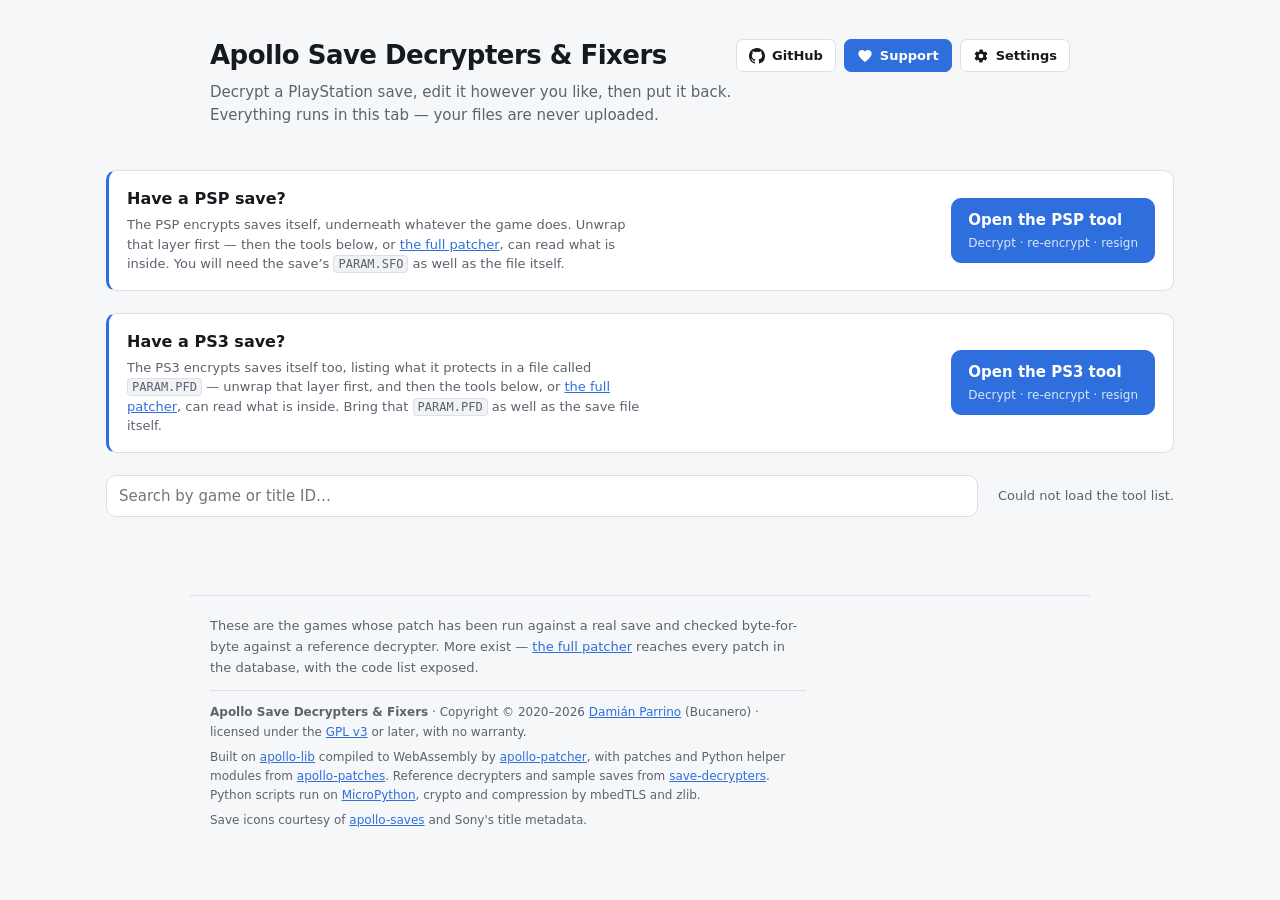
==== commit aa35a878: "ps3 pfd support" ====
--- a/web/public/tools.html
+++ b/web/public/tools.html
@@ -37,6 +37,21 @@
       </svg>
       Support
     </a>
+    <button type="button" id="settings-open" class="gh-button"
+            title="Which console saves are written for">
+      <svg viewBox="0 0 24 24" width="16" height="16" aria-hidden="true" focusable="false">
+        <path fill="currentColor" d="M12 15.5A3.5 3.5 0 1 1 15.5 12 3.5 3.5 0 0 1 12
+          15.5m7.43-2.53a7.7 7.7 0 0 0 0-1.94l2.03-1.58a.5.5 0 0 0
+          .12-.62l-1.92-3.32a.5.5 0 0 0-.6-.22l-2.39.96a7.4 7.4 0 0
+          0-1.68-.97l-.36-2.54a.5.5 0 0 0-.5-.42h-3.84a.5.5 0 0 0-.5.42l-.36
+          2.54a7.4 7.4 0 0 0-1.68.97l-2.39-.96a.5.5 0 0 0-.6.22L2.42 8.83a.5.5 0 0
+          0 .12.62l2.03 1.58a7.7 7.7 0 0 0 0 1.94l-2.03 1.58a.5.5 0 0 0-.12.62l1.92
+          3.32a.5.5 0 0 0 .6.22l2.39-.96a7.4 7.4 0 0 0 1.68.97l.36 2.54a.5.5 0 0 0
+          .5.42h3.84a.5.5 0 0 0 .5-.42l.36-2.54a7.4 7.4 0 0 0 1.68-.97l2.39.96a.5.5
+          0 0 0 .6-.22l1.92-3.32a.5.5 0 0 0-.12-.62Z"/>
+      </svg>
+      Settings
+    </button>
     </div>
   </div>
   <p class="tagline">
@@ -68,6 +83,27 @@
     </button>
   </section>
 
+  <!-- The same story one console up. Separate from the PSP banner rather than
+       folded into it because the two need different files and different words:
+       a PS3 save is identified by its PARAM.PFD, and its key is filed under
+       the save folder's name. -->
+  <section class="psp-banner" aria-label="PS3 savedata">
+    <div class="psp-banner-text">
+      <h2>Have a PS3 save?</h2>
+      <p>
+        The PS3 encrypts saves itself too, listing what it protects in a file
+        called <code>PARAM.PFD</code> &mdash; unwrap that layer first, and then
+        the tools below, or <a href="./patcher.html">the full patcher</a>, can
+        read what is inside. Bring that <code>PARAM.PFD</code> as well as the
+        save file itself.
+      </p>
+    </div>
+    <button type="button" id="ps3-open" class="psp-banner-go">
+      <span class="action-label">Open the PS3 tool</span>
+      <span class="action-hint">Decrypt &middot; re-encrypt &middot; resign</span>
+    </button>
+  </section>
+
   <section class="filters" aria-label="Find a game">
     <input id="search" type="search" placeholder="Search by game or title ID…"
            autocomplete="off" spellcheck="false" aria-label="Search games">
@@ -158,24 +194,21 @@
        until every choice here has been made. -->
   <div id="options" class="options" hidden></div>
 
-  <!-- Shown only for a platform whose console encrypts saves itself: the PSP.
-       A patch's codes address the layer INSIDE that wrapper, so a file taken
-       straight off a Memory Stick has to be unwrapped before they mean
-       anything. Optional on purpose — someone who already unwrapped it (here,
-       or with the PSP tool on the front page) has a plain file and should not
-       be made to produce a PARAM.SFO for it. -->
+  <!-- Shown only for a platform whose console encrypts saves itself: the PSP
+       and the PS3. A patch's codes address the layer INSIDE that wrapper, so a
+       file taken straight off a Memory Stick or a hard drive has to be
+       unwrapped before they mean anything. Optional on purpose — someone who
+       already unwrapped it (here, or with the console tool on the front page)
+       has a plain file and should not be made to produce the metadata for it.
+       The wording is filled in per console by renderStage(). -->
   <div id="stage" class="psp-stage" hidden>
     <p class="psp-stage-head">
-      <span class="option-label">Straight off a PSP?</span>
+      <span id="stage-head-label" class="option-label"></span>
       <span id="stage-state" class="psp-key-state"></span>
     </p>
     <ul id="stage-slot" class="slots"></ul>
     <div id="stage-key" class="psp-key" hidden></div>
-    <p id="stage-why" class="psp-key-why">
-      The console encrypts saves under a per-game key, below anything this
-      patch does. Add the save folder&rsquo;s <code>PARAM.SFO</code> and that
-      layer is taken off before the patch runs, and put back after.
-    </p>
+    <p id="stage-why" class="psp-key-why"></p>
   </div>
 
   <!-- One row per file the patch needs. Most tools want one and this looks
@@ -245,6 +278,122 @@
   </details>
 </dialog>
 
+<dialog id="ps3" class="tool-dialog" aria-labelledby="ps3-title">
+  <form method="dialog" class="tool-close-form">
+    <button class="tool-close" value="close" aria-label="Close">&times;</button>
+  </form>
+
+  <div class="tool-head">
+    <div>
+      <h2 id="ps3-title">PS3 savedata</h2>
+      <p class="tool-sub">
+        The console&rsquo;s own encryption &mdash; the layer under the game&rsquo;s.
+        Everything runs in this tab.
+      </p>
+    </div>
+  </div>
+
+  <div id="ps3-busy" class="busy" hidden>
+    <span class="spinner" aria-hidden="true"></span>
+    <span id="ps3-busy-text">Working&hellip;</span>
+  </div>
+
+  <div id="ps3-drop" class="drop" tabindex="0" role="button">
+    <input id="ps3-file" type="file" multiple hidden>
+    <p class="drop-main">Drop <code>PARAM.PFD</code> and your save file here</p>
+    <p class="drop-sub">or the whole save folder &middot; nothing is uploaded</p>
+  </div>
+
+  <ul id="ps3-slots" class="slots" hidden></ul>
+
+  <!-- What the PARAM.PFD turned out to say: which files it protects, and
+       whether the one loaded still matches the hash recorded for it. Also
+       where the save folder is named, because that is what the key database
+       is filed under and PARAM.PFD does not carry it. -->
+  <div id="ps3-info" class="psp-info" hidden></div>
+
+  <!-- The secure file ID. Looked up from the Apollo database by save folder
+       and file name first; 32 typed hex digits otherwise. Hidden entirely for
+       an entry that carries a built-in key. -->
+  <div id="ps3-key" class="psp-key" hidden></div>
+
+  <div id="ps3-outputs" class="outputs" hidden></div>
+  <div id="ps3-actions" class="actions" hidden></div>
+
+  <p id="ps3-status" class="status" role="status" aria-live="polite"></p>
+
+  <details id="ps3-log-wrap" class="log-wrap" hidden>
+    <summary>Engine output</summary>
+    <pre id="ps3-log" class="log"></pre>
+  </details>
+</dialog>
+
+<!-- Which console a save is being written FOR. Both values change what gets
+     WRITTEN and neither affects reading, which is why both are safe to leave
+     empty: blank means "keep whatever the save already says". -->
+<dialog id="settings" class="tool-dialog" aria-labelledby="settings-title">
+  <form method="dialog" class="tool-close-form">
+    <button class="tool-close" value="close" aria-label="Close">&times;</button>
+  </form>
+
+  <div class="tool-head">
+    <div>
+      <h2 id="settings-title">Settings</h2>
+      <p class="tool-sub">
+        Which console Apollo writes saves <em>for</em>. Both are optional, and
+        neither changes how a save is read &mdash; only what is written back.
+      </p>
+    </div>
+  </div>
+
+  <div class="set-group">
+    <p class="psp-key-head"><span class="option-label">PSP &mdash; Fuse ID</span></p>
+    <div class="psp-key-inputs">
+      <input id="set-fuse" type="text" inputmode="latin" spellcheck="false"
+             autocomplete="off" maxlength="16" placeholder="16 hex digits"
+             aria-label="PSP Fuse ID, as 16 hex digits">
+    </div>
+    <p class="psp-key-why">
+      Savedata modes 4 and 6 derive two of a <code>PARAM.SFO</code>&rsquo;s
+      hashes from the console&rsquo;s own fuse. A PSP loads a save whose values
+      differ, so this is only needed to reproduce one console&rsquo;s output
+      byte for byte. Leave it blank for <code>FFFFFFFFFFFFFFFF</code>, which is
+      what Apollo falls back to on a console too.
+    </p>
+  </div>
+
+  <div class="set-group">
+    <p class="psp-key-head"><span class="option-label">PS3 &mdash; console ID (IDPS)</span></p>
+    <div class="psp-key-inputs">
+      <input id="set-cid" type="text" inputmode="latin" spellcheck="false"
+             autocomplete="off" maxlength="32" placeholder="32 hex digits"
+             aria-label="PS3 console ID, as 32 hex digits">
+      <input id="set-user" type="number" min="1" max="99" step="1"
+             aria-label="PS3 user number" title="User number">
+    </div>
+    <p class="psp-key-why">
+      Inside <code>PARAM.PFD</code>, one of <code>PARAM.SFO</code>&rsquo;s four
+      hashes is keyed by the IDPS of a single machine &mdash; that is what binds
+      a save to a console. Name yours and the PS3 tool offers to re-bind a save
+      to it; leave it blank and every save keeps the binding it arrived with,
+      which is what patching one in place wants. The user number reaches only a
+      trophy folder&rsquo;s hashes.
+    </p>
+    <p class="psp-key-why">
+      Re-binding is the <code>PARAM.PFD</code> half of moving a save. A save
+      also carries account fields in its own <code>PARAM.SFO</code>, and those
+      are not touched here.
+    </p>
+  </div>
+
+  <div class="set-actions">
+    <button type="button" id="settings-save" class="gh-button">Save</button>
+    <button type="button" id="settings-clear" class="linkish">Clear both</button>
+  </div>
+
+  <p id="settings-status" class="status" role="status" aria-live="polite"></p>
+</dialog>
+
 <script type="module" src="./tools.js"></script>
 </body>
 </html>
--- a/web/public/tools.css
+++ b/web/public/tools.css
@@ -535,3 +535,25 @@
     border: 1px solid var(--line);
     border-radius: 4px;
 }
+
+/* ---- Settings ----------------------------------------------------------
+ *
+ * Reuses the key-entry pieces from the console panels (.psp-key-head,
+ * .psp-key-inputs, .psp-key-why) so the two fields look like the key fields
+ * they sit beside in the mind: same shape, same question.
+ */
+.set-group {
+    border-top: 1px solid var(--line);
+    padding-top: 1rem;
+    margin-top: 1rem;
+}
+.set-group:first-of-type { border-top: 0; margin-top: 0; }
+
+#set-user { width: 5rem; flex: 0 0 auto; }
+
+.set-actions {
+    display: flex;
+    align-items: center;
+    gap: 1rem;
+    margin-top: 1.25rem;
+}
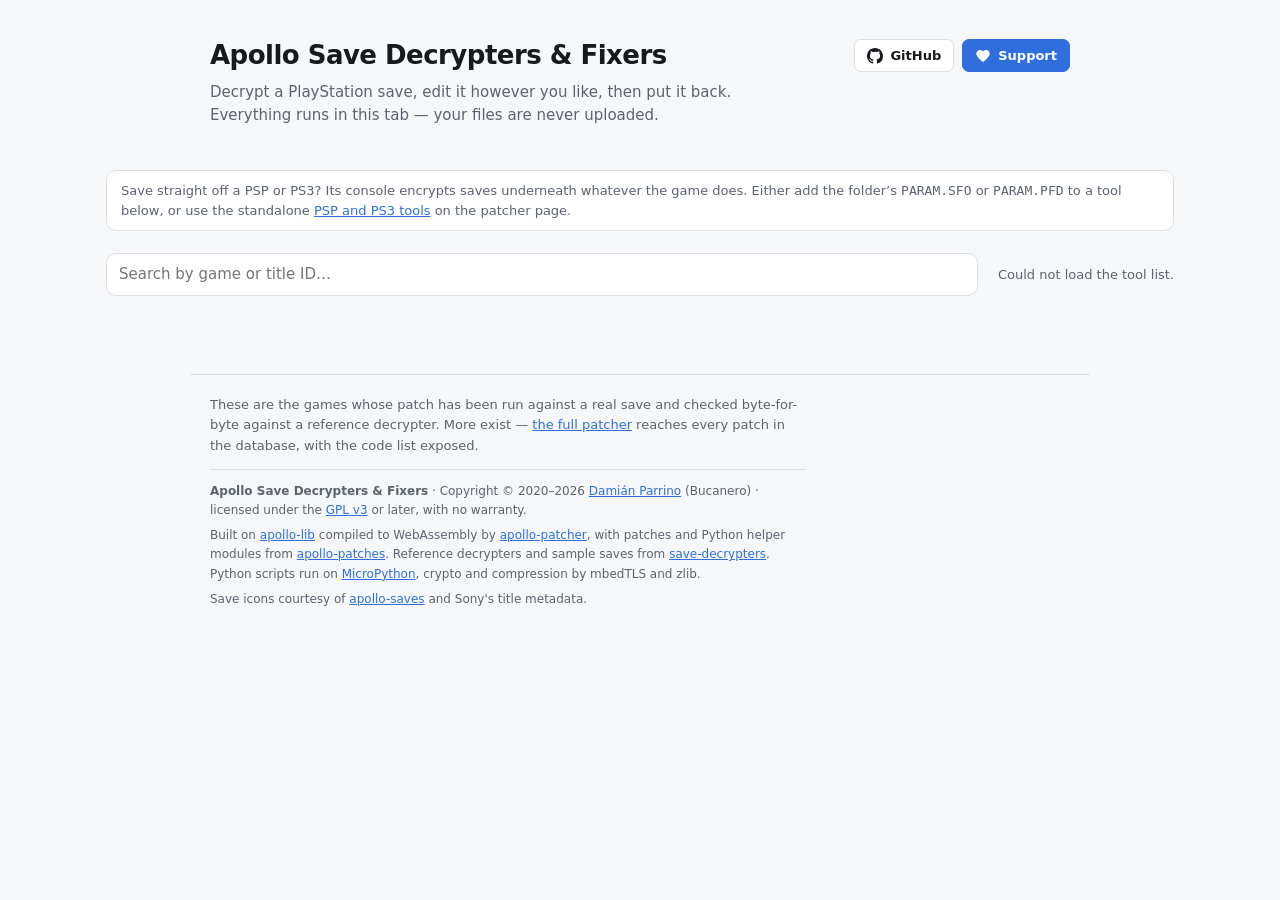
==== commit 924ee020: "move psp/ps3 web patcher" ====
--- a/web/public/tools.html
+++ b/web/public/tools.html
@@ -37,21 +37,7 @@
       </svg>
       Support
     </a>
-    <button type="button" id="settings-open" class="gh-button"
-            title="Which console saves are written for">
-      <svg viewBox="0 0 24 24" width="16" height="16" aria-hidden="true" focusable="false">
-        <path fill="currentColor" d="M12 15.5A3.5 3.5 0 1 1 15.5 12 3.5 3.5 0 0 1 12
-          15.5m7.43-2.53a7.7 7.7 0 0 0 0-1.94l2.03-1.58a.5.5 0 0 0
-          .12-.62l-1.92-3.32a.5.5 0 0 0-.6-.22l-2.39.96a7.4 7.4 0 0
-          0-1.68-.97l-.36-2.54a.5.5 0 0 0-.5-.42h-3.84a.5.5 0 0 0-.5.42l-.36
-          2.54a7.4 7.4 0 0 0-1.68.97l-2.39-.96a.5.5 0 0 0-.6.22L2.42 8.83a.5.5 0 0
-          0 .12.62l2.03 1.58a7.7 7.7 0 0 0 0 1.94l-2.03 1.58a.5.5 0 0 0-.12.62l1.92
-          3.32a.5.5 0 0 0 .6.22l2.39-.96a7.4 7.4 0 0 0 1.68.97l.36 2.54a.5.5 0 0 0
-          .5.42h3.84a.5.5 0 0 0 .5-.42l.36-2.54a7.4 7.4 0 0 0 1.68-.97l2.39.96a.5.5
-          0 0 0 .6-.22l1.92-3.32a.5.5 0 0 0-.12-.62Z"/>
-      </svg>
-      Settings
-    </button>
+
     </div>
   </div>
   <p class="tagline">
@@ -62,47 +48,20 @@
 
 <main class="tools-main">
 
-  <!-- The PSP's own encryption wraps a save below anything a patch does, so
-       for a file straight off a Memory Stick this comes first and the grid
-       below is useless until it has run. Not a card in that grid: it is not a
-       game tool, it works for every PSP save, including the ~60 PSP titles
-       the patch database covers but this page's catalog does not. -->
-  <section class="psp-banner" aria-label="PSP savedata">
-    <div class="psp-banner-text">
-      <h2>Have a PSP save?</h2>
-      <p>
-        The PSP encrypts saves itself, underneath whatever the game does.
-        Unwrap that layer first &mdash; then the tools below, or
-        <a href="./patcher.html">the full patcher</a>, can read what is inside.
-        You will need the save&rsquo;s <code>PARAM.SFO</code> as well as the file itself.
-      </p>
-    </div>
-    <button type="button" id="psp-open" class="psp-banner-go">
-      <span class="action-label">Open the PSP tool</span>
-      <span class="action-hint">Decrypt &middot; re-encrypt &middot; resign</span>
-    </button>
-  </section>
-
-  <!-- The same story one console up. Separate from the PSP banner rather than
-       folded into it because the two need different files and different words:
-       a PS3 save is identified by its PARAM.PFD, and its key is filed under
-       the save folder's name. -->
-  <section class="psp-banner" aria-label="PS3 savedata">
-    <div class="psp-banner-text">
-      <h2>Have a PS3 save?</h2>
-      <p>
-        The PS3 encrypts saves itself too, listing what it protects in a file
-        called <code>PARAM.PFD</code> &mdash; unwrap that layer first, and then
-        the tools below, or <a href="./patcher.html">the full patcher</a>, can
-        read what is inside. Bring that <code>PARAM.PFD</code> as well as the
-        save file itself.
-      </p>
-    </div>
-    <button type="button" id="ps3-open" class="psp-banner-go">
-      <span class="action-label">Open the PS3 tool</span>
-      <span class="action-hint">Decrypt &middot; re-encrypt &middot; resign</span>
-    </button>
-  </section>
+  <!-- A save straight off a PSP or a PS3 is wrapped in the console's OWN
+       encryption, below anything a patch does, and the tools below cannot read
+       it until that comes off. Those two panels live on the patcher page: they
+       are not per-game, they need the save folder's metadata alongside the
+       file, and that page is where somebody already handling raw saves is. The
+       per-game dialogs here still take the layer off themselves when you add
+       the metadata — see the optional stage inside one. -->
+  <p class="tools-note">
+    Save straight off a PSP or PS3? Its console encrypts saves underneath
+    whatever the game does. Either add the folder&rsquo;s
+    <code>PARAM.SFO</code> or <code>PARAM.PFD</code> to a tool below, or use the
+    standalone <a href="./patcher.html#consoles">PSP and PS3 tools</a> on the
+    patcher page.
+  </p>
 
   <section class="filters" aria-label="Find a game">
     <input id="search" type="search" placeholder="Search by game or title ID…"
@@ -220,6 +179,11 @@
        than one file, and a page cannot start several downloads at once. -->
   <div id="outputs" class="outputs" hidden></div>
 
+  <!-- Which byte order the engine will run with, and why. Only shown when a
+       forced order is in play: with Auto the detection is always right for a
+       database patch, so saying so every time would be noise. -->
+  <p id="tool-order" class="psp-key-why" hidden></p>
+
   <div id="actions" class="actions" hidden></div>
 
   <p id="status" class="status" role="status" aria-live="polite"></p>
@@ -230,170 +194,6 @@
   </details>
 </dialog>
 
-<dialog id="psp" class="tool-dialog" aria-labelledby="psp-title">
-  <form method="dialog" class="tool-close-form">
-    <button class="tool-close" value="close" aria-label="Close">&times;</button>
-  </form>
-
-  <div class="tool-head">
-    <div>
-      <h2 id="psp-title">PSP savedata</h2>
-      <p class="tool-sub">
-        The console&rsquo;s own encryption &mdash; the layer under the game&rsquo;s.
-        Everything runs in this tab.
-      </p>
-    </div>
-  </div>
-
-  <div id="psp-busy" class="busy" hidden>
-    <span class="spinner" aria-hidden="true"></span>
-    <span id="psp-busy-text">Working&hellip;</span>
-  </div>
-
-  <div id="psp-drop" class="drop" tabindex="0" role="button">
-    <input id="psp-file" type="file" multiple hidden>
-    <p class="drop-main">Drop <code>PARAM.SFO</code> and your save file here</p>
-    <p class="drop-sub">or click to choose &middot; nothing is uploaded</p>
-  </div>
-
-  <ul id="psp-slots" class="slots" hidden></ul>
-
-  <!-- What the PARAM.SFO turned out to say: the save directory, and which
-       files in it are encrypted at all. -->
-  <div id="psp-info" class="psp-info" hidden></div>
-
-  <!-- The game key. Looked up from the Apollo database by save directory
-       first; a dumper's file or 32 typed hex digits otherwise. Hidden
-       entirely for a save whose PARAM.SFO says it is unkeyed. -->
-  <div id="psp-key" class="psp-key" hidden></div>
-
-  <div id="psp-outputs" class="outputs" hidden></div>
-  <div id="psp-actions" class="actions" hidden></div>
-
-  <p id="psp-status" class="status" role="status" aria-live="polite"></p>
-
-  <details id="psp-log-wrap" class="log-wrap" hidden>
-    <summary>Engine output</summary>
-    <pre id="psp-log" class="log"></pre>
-  </details>
-</dialog>
-
-<dialog id="ps3" class="tool-dialog" aria-labelledby="ps3-title">
-  <form method="dialog" class="tool-close-form">
-    <button class="tool-close" value="close" aria-label="Close">&times;</button>
-  </form>
-
-  <div class="tool-head">
-    <div>
-      <h2 id="ps3-title">PS3 savedata</h2>
-      <p class="tool-sub">
-        The console&rsquo;s own encryption &mdash; the layer under the game&rsquo;s.
-        Everything runs in this tab.
-      </p>
-    </div>
-  </div>
-
-  <div id="ps3-busy" class="busy" hidden>
-    <span class="spinner" aria-hidden="true"></span>
-    <span id="ps3-busy-text">Working&hellip;</span>
-  </div>
-
-  <div id="ps3-drop" class="drop" tabindex="0" role="button">
-    <input id="ps3-file" type="file" multiple hidden>
-    <p class="drop-main">Drop <code>PARAM.PFD</code> and your save file here</p>
-    <p class="drop-sub">or the whole save folder &middot; nothing is uploaded</p>
-  </div>
-
-  <ul id="ps3-slots" class="slots" hidden></ul>
-
-  <!-- What the PARAM.PFD turned out to say: which files it protects, and
-       whether the one loaded still matches the hash recorded for it. Also
-       where the save folder is named, because that is what the key database
-       is filed under and PARAM.PFD does not carry it. -->
-  <div id="ps3-info" class="psp-info" hidden></div>
-
-  <!-- The secure file ID. Looked up from the Apollo database by save folder
-       and file name first; 32 typed hex digits otherwise. Hidden entirely for
-       an entry that carries a built-in key. -->
-  <div id="ps3-key" class="psp-key" hidden></div>
-
-  <div id="ps3-outputs" class="outputs" hidden></div>
-  <div id="ps3-actions" class="actions" hidden></div>
-
-  <p id="ps3-status" class="status" role="status" aria-live="polite"></p>
-
-  <details id="ps3-log-wrap" class="log-wrap" hidden>
-    <summary>Engine output</summary>
-    <pre id="ps3-log" class="log"></pre>
-  </details>
-</dialog>
-
-<!-- Which console a save is being written FOR. Both values change what gets
-     WRITTEN and neither affects reading, which is why both are safe to leave
-     empty: blank means "keep whatever the save already says". -->
-<dialog id="settings" class="tool-dialog" aria-labelledby="settings-title">
-  <form method="dialog" class="tool-close-form">
-    <button class="tool-close" value="close" aria-label="Close">&times;</button>
-  </form>
-
-  <div class="tool-head">
-    <div>
-      <h2 id="settings-title">Settings</h2>
-      <p class="tool-sub">
-        Which console Apollo writes saves <em>for</em>. Both are optional, and
-        neither changes how a save is read &mdash; only what is written back.
-      </p>
-    </div>
-  </div>
-
-  <div class="set-group">
-    <p class="psp-key-head"><span class="option-label">PSP &mdash; Fuse ID</span></p>
-    <div class="psp-key-inputs">
-      <input id="set-fuse" type="text" inputmode="latin" spellcheck="false"
-             autocomplete="off" maxlength="16" placeholder="16 hex digits"
-             aria-label="PSP Fuse ID, as 16 hex digits">
-    </div>
-    <p class="psp-key-why">
-      Savedata modes 4 and 6 derive two of a <code>PARAM.SFO</code>&rsquo;s
-      hashes from the console&rsquo;s own fuse. A PSP loads a save whose values
-      differ, so this is only needed to reproduce one console&rsquo;s output
-      byte for byte. Leave it blank for <code>FFFFFFFFFFFFFFFF</code>, which is
-      what Apollo falls back to on a console too.
-    </p>
-  </div>
-
-  <div class="set-group">
-    <p class="psp-key-head"><span class="option-label">PS3 &mdash; console ID (IDPS)</span></p>
-    <div class="psp-key-inputs">
-      <input id="set-cid" type="text" inputmode="latin" spellcheck="false"
-             autocomplete="off" maxlength="32" placeholder="32 hex digits"
-             aria-label="PS3 console ID, as 32 hex digits">
-      <input id="set-user" type="number" min="1" max="99" step="1"
-             aria-label="PS3 user number" title="User number">
-    </div>
-    <p class="psp-key-why">
-      Inside <code>PARAM.PFD</code>, one of <code>PARAM.SFO</code>&rsquo;s four
-      hashes is keyed by the IDPS of a single machine &mdash; that is what binds
-      a save to a console. Name yours and the PS3 tool offers to re-bind a save
-      to it; leave it blank and every save keeps the binding it arrived with,
-      which is what patching one in place wants. The user number reaches only a
-      trophy folder&rsquo;s hashes.
-    </p>
-    <p class="psp-key-why">
-      Re-binding is the <code>PARAM.PFD</code> half of moving a save. A save
-      also carries account fields in its own <code>PARAM.SFO</code>, and those
-      are not touched here.
-    </p>
-  </div>
-
-  <div class="set-actions">
-    <button type="button" id="settings-save" class="gh-button">Save</button>
-    <button type="button" id="settings-clear" class="linkish">Clear both</button>
-  </div>
-
-  <p id="settings-status" class="status" role="status" aria-live="polite"></p>
-</dialog>
-
 <script type="module" src="./tools.js"></script>
 </body>
 </html>
--- a/web/public/tools.css
+++ b/web/public/tools.css
@@ -396,6 +396,22 @@
  * Memory Stick the grid cannot help until the console's own layer is off.
  * Styled as a notice rather than a card, so it does not read as one more game.
  */
+/* The two console panels' banners, grouped. They carry their own 22px bottom
+ * margin, so this only has to separate the pair from what follows. */
+.console-tools { margin: 26px 0 0; }
+
+/* The tools page's pointer at them: a note, not a banner, because the page is
+ * no longer where the work happens. */
+.tools-note {
+    margin: 0 0 22px;
+    padding: 10px 14px;
+    font-size: 13px;
+    color: var(--ink-dim);
+    background: var(--panel);
+    border: 1px solid var(--line);
+    border-radius: var(--radius);
+}
+
 .psp-banner {
     display: flex;
     flex-wrap: wrap;
@@ -470,7 +486,6 @@
     font-size: 12px;
     color: var(--ink-dim);
 }
-.good-text { color: var(--good); }
 
 .psp-key { margin-top: 12px; }
 .psp-key-head {
@@ -557,3 +572,15 @@
     gap: 1rem;
     margin-top: 1.25rem;
 }
+
+/* ---- text colour utilities ---------------------------------------------
+ *
+ * Last in the file on purpose. Both are applied ON TOP of a component class --
+ * .good-text on a .psp-key-state, .bad-text on a .psp-key-why -- and every one
+ * of those sets its own colour at the same specificity, so source order is the
+ * only thing that decides. Defined earlier, as they were, the component wins
+ * and the state never shows: the PSP panel's "found in the Apollo database"
+ * was grey rather than green for exactly that reason.
+ */
+.good-text { color: var(--good); }
+.bad-text  { color: var(--bad); }
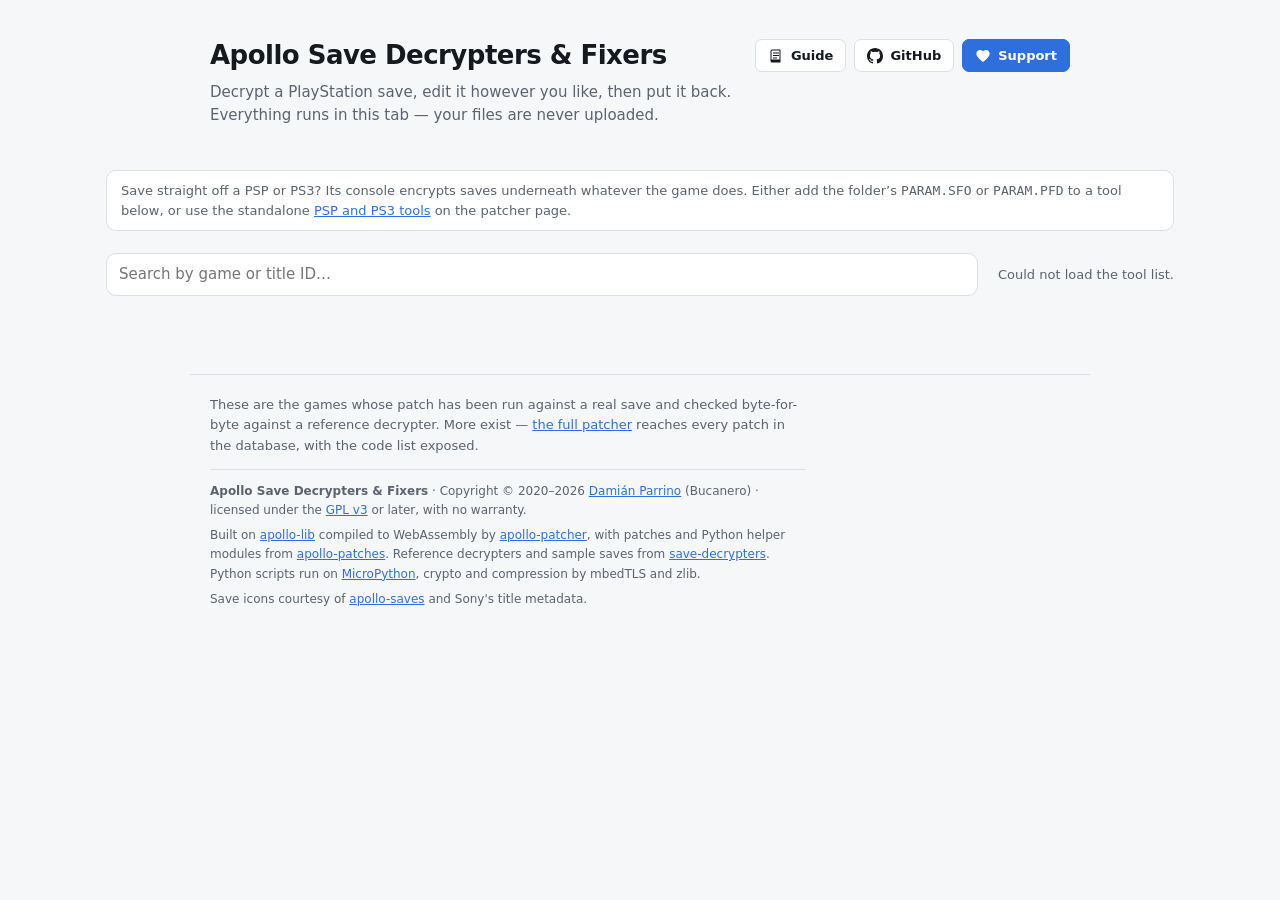
==== commit 34248d9e: "docs" ====
--- a/web/public/tools.html
+++ b/web/public/tools.html
@@ -15,6 +15,15 @@
   <div class="topbar-row">
     <h1>Apollo Save Decrypters &amp; Fixers</h1>
     <div class="topbar-links">
+    <a class="gh-button" href="./guide.html"
+       title="Using the desktop app: patching a save, the settings, troubleshooting">
+      <svg viewBox="0 0 16 16" width="16" height="16" aria-hidden="true" focusable="false">
+        <path fill="currentColor" d="M4 1.5A1.5 1.5 0 0 0 2.5 3v10A1.5 1.5 0 0 0 4
+          14.5h8a.5.5 0 0 0 .5-.5V2a.5.5 0 0 0-.5-.5H4Zm0 1h7.5v9H4a.5.5 0 0
+          0-.5.5V3a.5.5 0 0 1 .5-.5ZM5 4.5h6v1H5v-1Zm0 2.5h6v1H5V7Zm0 2.5h4v1H5v-1Z"/>
+      </svg>
+      Guide
+    </a>
     <a class="gh-button" href="https://github.com/bucanero/apollo-patcher"
        target="_blank" rel="noopener" title="Apollo Save Patcher on GitHub">
       <svg viewBox="0 0 16 16" width="16" height="16" aria-hidden="true" focusable="false">
